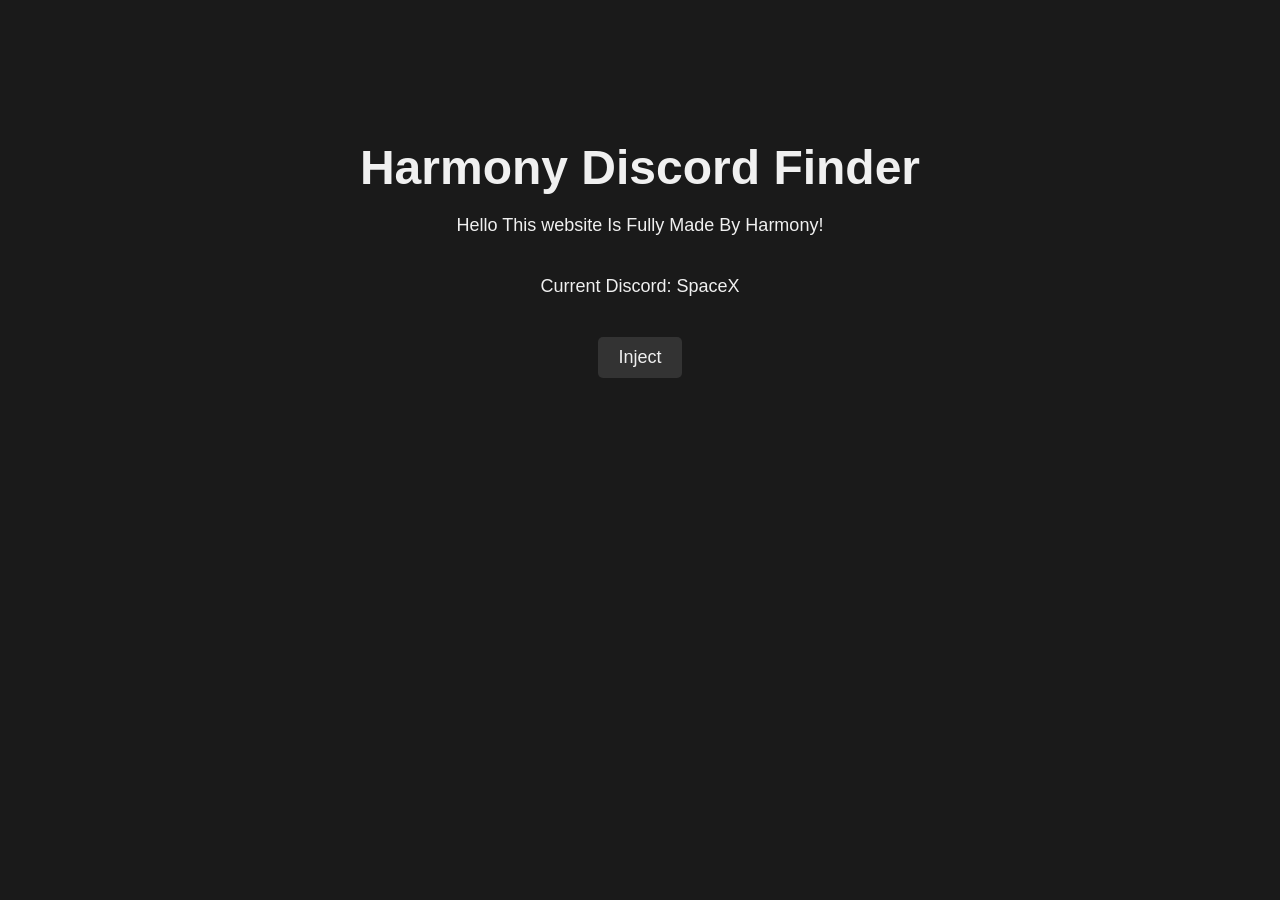
==== Finder.html @ 4c5ac70c "Update and rename injector.html to Finder.html" ====
<!DOCTYPE html>
<html>
<head>
    <title>Harmonys Discord Finder</title>
    <style>
        /* Styling for the entire body */
        body {
            background-color: #1a1a1a; /* Dark background */
            color: #f0f0f0; /* Light text color */
            text-align: center;
            font-family: Arial, sans-serif;
            padding-top: 100px;
        }

        /* Styling for the header */
        h1 {
            font-size: 48px;
            margin-bottom: 20px;
        }

        /* Styling for the paragraph */
        p {
            font-size: 18px;
            margin-bottom: 40px;
        }

        /* Styling for the button */
        button {
            background-color: #333; /* Darker than the button, but lighter than the background */
            color: #f0f0f0;
            padding: 10px 20px;
            border: none;
            border-radius: 5px;
            font-size: 18px;
            cursor: pointer;
        }

        /* Hover effect for the button */
        button:hover {
            background-color: #4d4d4d; /* Slightly lighter on hover */
        }
    </style>
</head>
<body>
        <h1>Harmony Discord Finder</h1>
    <p>Hello This website Is Fully Made By Harmony!</p>
        <p>Current Discord: SpaceX</p>
    <button onclick="window.location.href='https://discord.gg/D9Z3FX9Wd5'">Inject</button>
        <p></p>
</body>
</html>
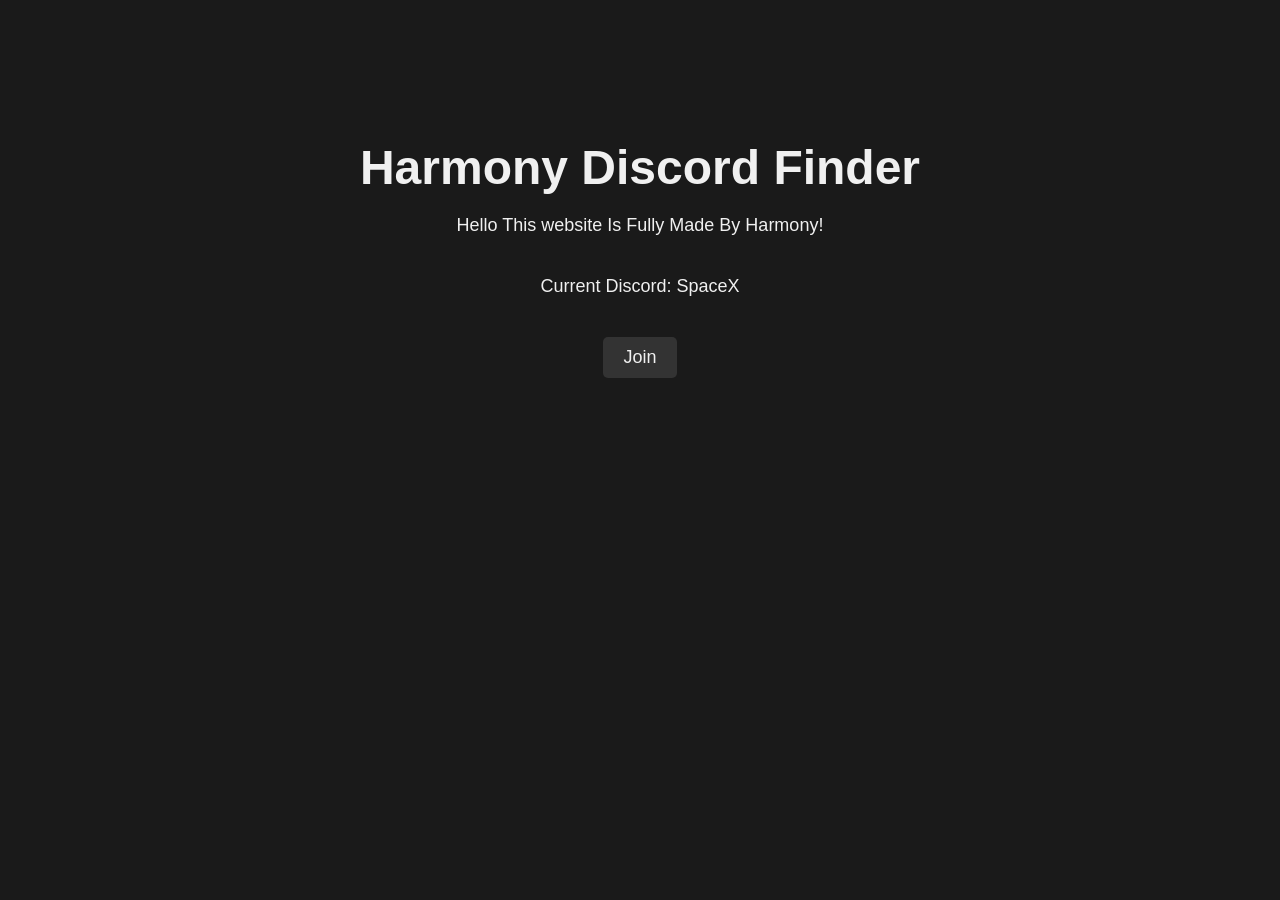
==== commit 40aecd13: "Update Finder.html" ====
--- a/Finder.html
+++ b/Finder.html
@@ -45,7 +45,7 @@
         <h1>Harmony Discord Finder</h1>
     <p>Hello This website Is Fully Made By Harmony!</p>
         <p>Current Discord: SpaceX</p>
-    <button onclick="window.location.href='https://discord.gg/D9Z3FX9Wd5'">Inject</button>
+    <button onclick="window.location.href='https://discord.gg/D9Z3FX9Wd5'">Join</button>
         <p></p>
 </body>
 </html>
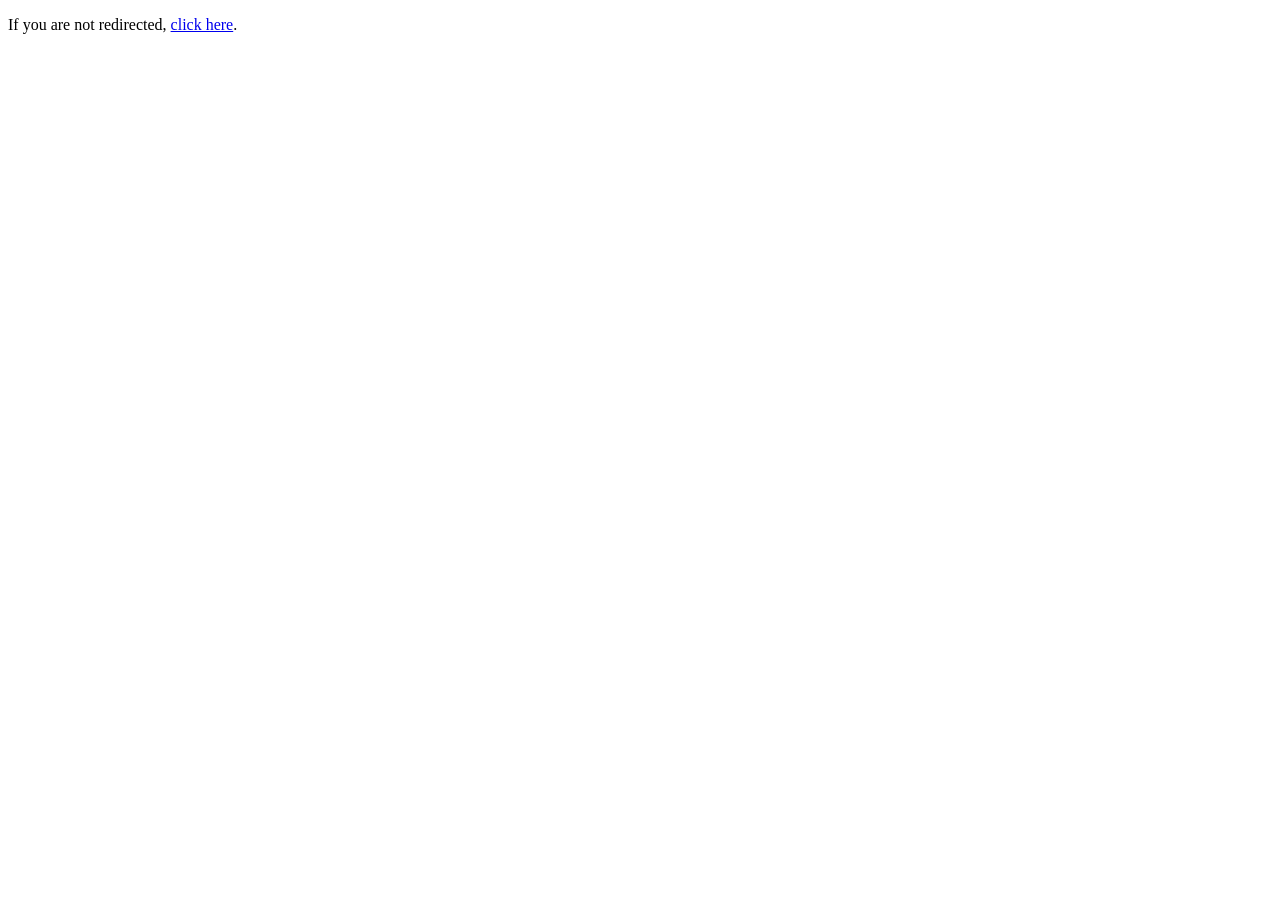
==== commit 69a34170: "Update Finder.html" ====
--- a/Finder.html
+++ b/Finder.html
@@ -1,51 +1,12 @@
 <!DOCTYPE html>
-<html>
+<html lang="en">
 <head>
-    <title>Harmonys Discord Finder</title>
-    <style>
-        /* Styling for the entire body */
-        body {
-            background-color: #1a1a1a; /* Dark background */
-            color: #f0f0f0; /* Light text color */
-            text-align: center;
-            font-family: Arial, sans-serif;
-            padding-top: 100px;
-        }
-
-        /* Styling for the header */
-        h1 {
-            font-size: 48px;
-            margin-bottom: 20px;
-        }
-
-        /* Styling for the paragraph */
-        p {
-            font-size: 18px;
-            margin-bottom: 40px;
-        }
-
-        /* Styling for the button */
-        button {
-            background-color: #333; /* Darker than the button, but lighter than the background */
-            color: #f0f0f0;
-            padding: 10px 20px;
-            border: none;
-            border-radius: 5px;
-            font-size: 18px;
-            cursor: pointer;
-        }
-
-        /* Hover effect for the button */
-        button:hover {
-            background-color: #4d4d4d; /* Slightly lighter on hover */
-        }
-    </style>
+    <meta charset="UTF-8">
+    <meta http-equiv="refresh" content="3;url=https://discord.gg/znb56aMWvw">
+    <title>Redirecting...</title>
 </head>
 <body>
-        <h1>Harmony Discord Finder</h1>
-    <p>Hello This website Is Fully Made By Harmony!</p>
-        <p>Current Discord: SpaceX</p>
-    <button onclick="window.location.href='https://discord.gg/D9Z3FX9Wd5'">Join</button>
-        <p></p>
+    <p>If you are not redirected, <a href="https://discord.gg/znb56aMWvw">click here</a>.</p>
 </body>
 </html>
+
